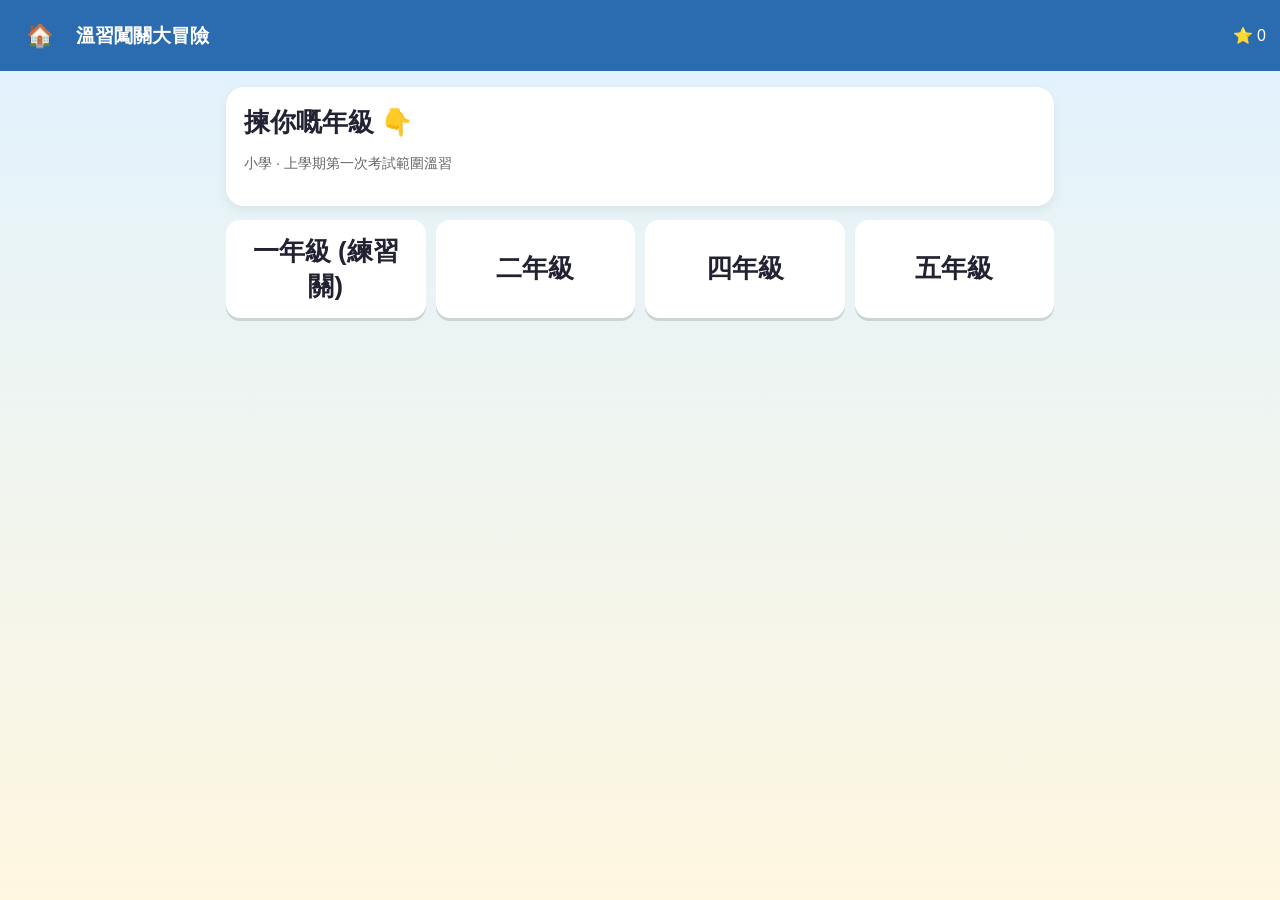
==== game/開始遊戲.html @ 7c2c4663 "初始化：SSOT 文件及遊戲骨架" ====
<!DOCTYPE html>
<html lang="zh-Hant-HK"><head><meta charset="utf-8">
<meta name="viewport" content="width=device-width,initial-scale=1">
<title>溫習闖關大冒險 – 小學</title>
<link rel="stylesheet" href="style.css"></head>
<body><header><button id="homeBtn" class="ghost" title="主頁">🏠</button><h1 id="title">溫習闖關大冒險</h1><span id="stars">⭐ 0</span></header>
<main id="app"></main>
<script src="questions.js"></script><script src="game.js"></script>
</body></html>
---- game/style.css ----
*{box-sizing:border-box}body{margin:0;font-family:"Microsoft JhengHei","PingFang HK","Noto Sans CJK TC","Heiti TC",sans-serif;background:linear-gradient(#e0f2ff,#fff7e0);min-height:100vh;color:#223}
header{display:flex;align-items:center;gap:10px;padding:10px 14px;background:#2b6cb0;color:#fff;position:sticky;top:0}header h1{flex:1;font-size:1.2rem;margin:0}
main{max-width:860px;margin:auto;padding:16px}button{font:inherit;cursor:pointer;border:0;border-radius:14px;padding:14px 18px;font-size:1.15rem;background:#fff;box-shadow:0 3px 0 #0002;margin:6px;color:#223}
button:active{transform:translateY(2px)}.ghost{background:transparent;box-shadow:none;color:#fff;padding:6px;font-size:1.4rem}
.grid{display:grid;grid-template-columns:repeat(auto-fill,minmax(180px,1fr));gap:10px}.grid button{margin:0;min-height:90px}
.big{font-size:1.6rem;font-weight:bold}.card{background:#fff;border-radius:18px;padding:18px;box-shadow:0 4px 12px #0001;margin-bottom:14px}
.lvl{text-align:left}.lvl small{display:block;color:#666;font-size:.9rem}.locked{opacity:.45}.boss{background:#ffe1e1}.review{background:#fff3c4}
.q{font-size:1.35rem;line-height:1.6;margin:8px 0 14px}.opts button{display:block;width:100%;text-align:left;margin:8px 0}
.correct{background:#c6f6d5!important}.wrong{background:#fed7d7!important}.fb{font-size:1.15rem;padding:12px;border-radius:12px;margin-top:10px}
.fb.ok{background:#e6ffed}.fb.no{background:#fff0f0}input{font:inherit;font-size:1.3rem;padding:12px;border-radius:12px;border:2px solid #9ab;width:100%}
.prog{height:12px;background:#ddd;border-radius:8px;overflow:hidden}.prog div{height:100%;background:#48bb78}.primary{background:#2b6cb0;color:#fff}
.tag{display:inline-block;background:#fde68a;border-radius:8px;padding:2px 8px;font-size:.9rem;margin-left:6px}.order-picked{min-height:50px;border:2px dashed #9ab;border-radius:12px;padding:6px;margin:8px 0}
.note{color:#666;font-size:.9rem}
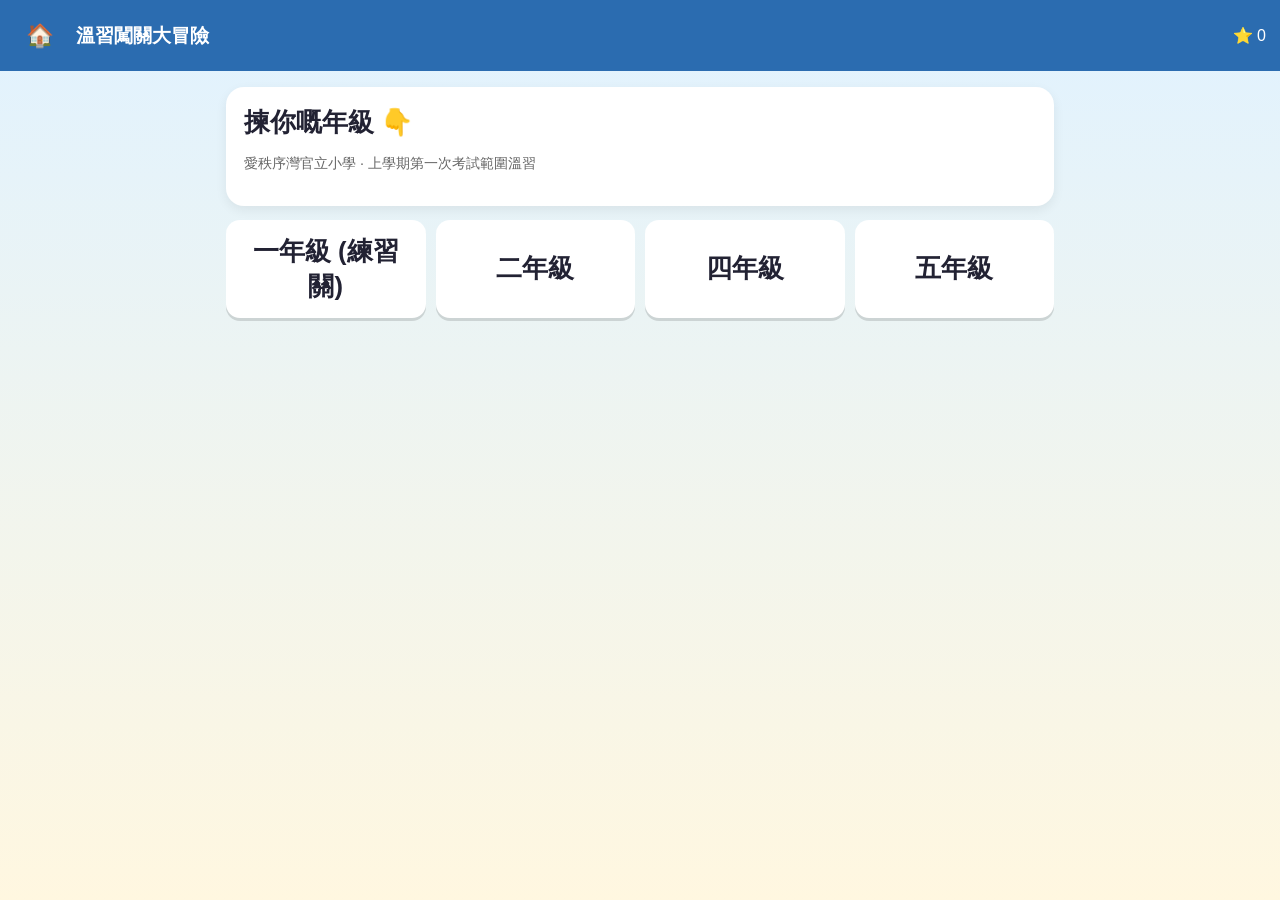
==== commit 161bd519: "初始化：SSOT 文件及遊戲骨架" ====
--- a/game/開始遊戲.html
+++ b/game/開始遊戲.html
@@ -1,7 +1,7 @@
 <!DOCTYPE html>
 <html lang="zh-Hant-HK"><head><meta charset="utf-8">
 <meta name="viewport" content="width=device-width,initial-scale=1">
-<title>溫習闖關大冒險 – 小學</title>
+<title>溫習闖關大冒險 – 愛秩序灣官立小學</title>
 <link rel="stylesheet" href="style.css"></head>
 <body><header><button id="homeBtn" class="ghost" title="主頁">🏠</button><h1 id="title">溫習闖關大冒險</h1><span id="stars">⭐ 0</span></header>
 <main id="app"></main>
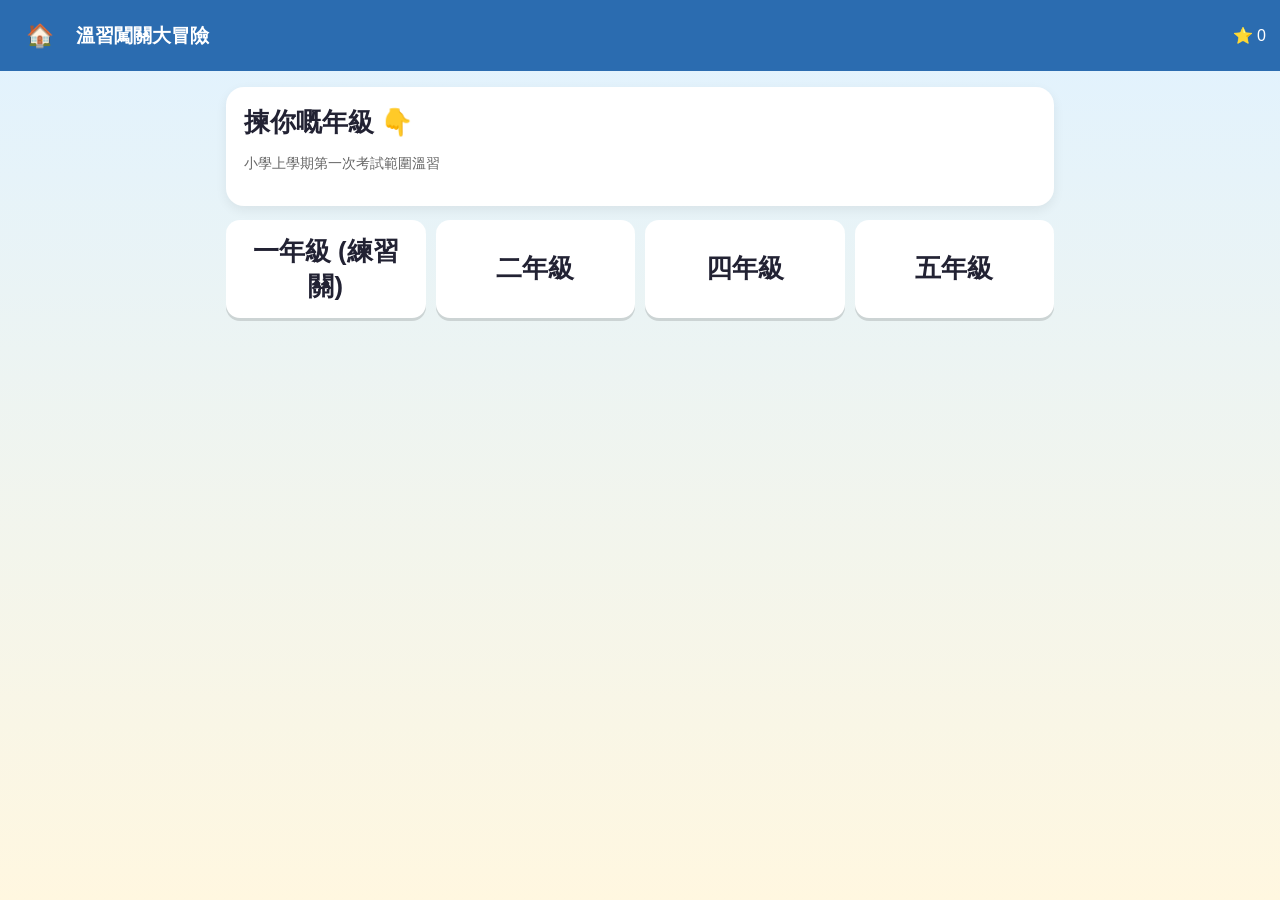
==== commit ad9daec0: "B2-DEV-01：移除公開文字及截圖中嘅校名" ====
--- a/game/開始遊戲.html
+++ b/game/開始遊戲.html
@@ -1,7 +1,7 @@
 <!DOCTYPE html>
 <html lang="zh-Hant-HK"><head><meta charset="utf-8">
 <meta name="viewport" content="width=device-width,initial-scale=1">
-<title>溫習闖關大冒險 – 愛秩序灣官立小學</title>
+<title>溫習闖關大冒險</title>
 <link rel="stylesheet" href="style.css"></head>
 <body><header><button id="homeBtn" class="ghost" title="主頁">🏠</button><h1 id="title">溫習闖關大冒險</h1><span id="stars">⭐ 0</span></header>
 <main id="app"></main>
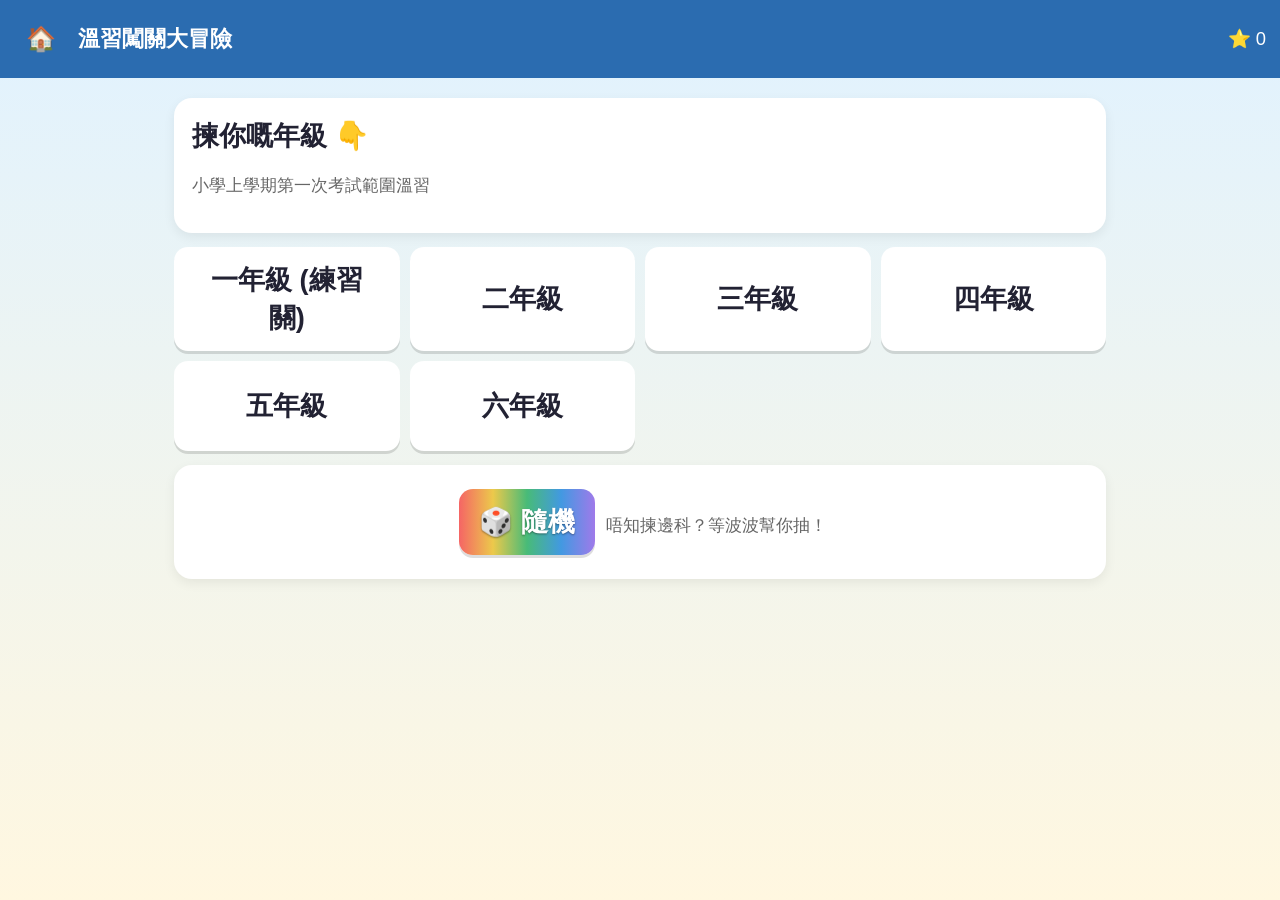
==== commit b0cfb539: "B10-DEV-01：調慢讀題語速與標點清理＋選擇題 A/B/C/D 標籤＋防舊 Cache" ====
--- a/game/開始遊戲.html
+++ b/game/開始遊戲.html
@@ -1,9 +1,11 @@
 <!DOCTYPE html>
 <html lang="zh-Hant-HK"><head><meta charset="utf-8">
 <meta name="viewport" content="width=device-width,initial-scale=1">
+<meta http-equiv="Cache-Control" content="no-cache, no-store, must-revalidate"><meta http-equiv="Pragma" content="no-cache"><meta http-equiv="Expires" content="0">
 <title>溫習闖關大冒險</title>
-<link rel="stylesheet" href="style.css"></head>
+<link rel="icon" href="favicon.svg" type="image/svg+xml"><link rel="icon" href="favicon.ico" sizes="any">
+<link rel="stylesheet" href="style.css?v=ab2fdb07"></head>
 <body><header><button id="homeBtn" class="ghost" title="主頁">🏠</button><h1 id="title">溫習闖關大冒險</h1><span id="stars">⭐ 0</span></header>
 <main id="app"></main>
-<script src="questions.js"></script><script src="game.js"></script>
+<script src="questions.js?v=18edf03b"></script><script src="game.js?v=90c7a3fd"></script>
 </body></html>
--- a/game/style.css
+++ b/game/style.css
@@ -1,7 +1,8 @@
 *{box-sizing:border-box}body{margin:0;font-family:"Microsoft JhengHei","PingFang HK","Noto Sans CJK TC","Heiti TC",sans-serif;background:linear-gradient(#e0f2ff,#fff7e0);min-height:100vh;color:#223}
-header{display:flex;align-items:center;gap:10px;padding:10px 14px;background:#2b6cb0;color:#fff;position:sticky;top:0}header h1{flex:1;font-size:1.2rem;margin:0}
+header{display:flex;align-items:center;gap:10px;padding:10px 14px;background:#2b6cb0;color:#fff;position:sticky;top:0;z-index:10}header h1{flex:1;font-size:1.2rem;margin:0}
 main{max-width:860px;margin:auto;padding:16px}button{font:inherit;cursor:pointer;border:0;border-radius:14px;padding:14px 18px;font-size:1.15rem;background:#fff;box-shadow:0 3px 0 #0002;margin:6px;color:#223}
-button:active{transform:translateY(2px)}.ghost{background:transparent;box-shadow:none;color:#fff;padding:6px;font-size:1.4rem}
+button,select,input,a{touch-action:manipulation;-webkit-tap-highlight-color:transparent}
+@media (hover:hover) and (pointer:fine){button:active{transform:translateY(2px)}}.ghost{background:transparent;box-shadow:none;color:#fff;padding:6px;font-size:1.4rem}
 .grid{display:grid;grid-template-columns:repeat(auto-fill,minmax(180px,1fr));gap:10px}.grid button{margin:0;min-height:90px}
 .big{font-size:1.6rem;font-weight:bold}.card{background:#fff;border-radius:18px;padding:18px;box-shadow:0 4px 12px #0001;margin-bottom:14px}
 .lvl{text-align:left}.lvl small{display:block;color:#666;font-size:.9rem}.locked{opacity:.45}.boss{background:#ffe1e1}.review{background:#fff3c4}
@@ -11,3 +12,88 @@
 .prog{height:12px;background:#ddd;border-radius:8px;overflow:hidden}.prog div{height:100%;background:#48bb78}.primary{background:#2b6cb0;color:#fff}
 .tag{display:inline-block;background:#fde68a;border-radius:8px;padding:2px 8px;font-size:.9rem;margin-left:6px}.order-picked{min-height:50px;border:2px dashed #9ab;border-radius:12px;padding:6px;margin:8px 0}
 .note{color:#666;font-size:.9rem}
+
+.eq{font-weight:bold;margin-top:8px}.working{font-family:ui-monospace,Menlo,Consolas,'Courier New',monospace;background:#f7fafc;border:1px solid #cbd5e0;border-radius:10px;padding:10px;white-space:pre;overflow-x:auto;font-size:1rem;line-height:1.4;margin:6px 0 0}
+/* 卡通角色波波＋動畫 */
+.mascot,.mascot-wrap,.mascot svg,.rand-reel{pointer-events:none}.mascot{width:72px;height:72px;float:left;margin:0 10px 4px 0}.fb{overflow:hidden}
+.card>.mascot-wrap,.card>.mascot{float:none;margin:0 auto 6px}.mascot-wrap{position:relative;width:120px;height:120px;margin:0 auto}.mascot-wrap .mascot{width:120px;height:120px;float:none;margin:0}
+
+.fb.no{animation:bb-shake .4s ease}.correct{animation:bb-pop .3s ease}
+.confetti{position:absolute;inset:-20px -60px auto;height:160px;pointer-events:none;overflow:visible}.confetti i{position:absolute;top:0;width:8px;height:12px;border-radius:2px;opacity:0;animation:bb-fall 1.6s ease-in 2 both}
+@keyframes bb-bounce{0%{transform:scale(.6)}60%{transform:scale(1.15)}100%{transform:scale(1)}}
+@keyframes bb-shake{0%,100%{transform:translateX(0)}25%{transform:translateX(-6px)}75%{transform:translateX(6px)}}
+@keyframes bb-jump{0%,100%{transform:translateY(0)}50%{transform:translateY(-14px)}}
+@keyframes bb-pop{0%{transform:scale(1)}50%{transform:scale(1.04)}100%{transform:scale(1)}}
+@keyframes bb-fall{0%{opacity:1;transform:translateY(0) rotate(0)}100%{opacity:0;transform:translateY(150px) rotate(360deg)}}
+@media (max-width:480px){.mascot{width:56px;height:56px}.q{font-size:1.2rem}button{padding:12px 14px}}
+@media (prefers-reduced-motion:reduce){*,*::before,*::after{animation:none!important;transition:none!important}.confetti{display:none}}
+
+/* B3：科目 × 年級主題動畫（動作名由 game.js THEME 表決定；--amp 由年級決定；全部有限次數） */
+.gold{color:#f6c344;text-shadow:0 1px 0 #b7791f,0 0 6px #fde68a}.dim{color:#cbd5e0}
+@keyframes chi-ok{0%{transform:rotate(0)}30%{transform:rotate(calc(-12deg*var(--amp)))}70%{transform:rotate(calc(10deg*var(--amp)))}100%{transform:rotate(0)}}
+@keyframes chi-wrong{0%,100%{transform:translateY(0)}50%{transform:translateY(calc(6px*var(--amp))) scaleY(.92)}}
+@keyframes chi-clear{0%,100%{transform:translateY(0) rotate(0)}50%{transform:translateY(calc(-12px*var(--amp))) rotate(calc(8deg*var(--amp)))}}
+@keyframes chi-boss{0%{transform:scale(1)}40%{transform:scale(calc(1 + .18*var(--amp))) translateY(-8px)}60%{transform:scale(.95) translateY(4px)}100%{transform:scale(1)}}
+@keyframes eng-ok{0%{transform:scale(.7)}60%{transform:scale(calc(1 + .15*var(--amp)))}100%{transform:scale(1)}}
+@keyframes eng-wrong{0%,100%{transform:rotate(0)}25%{transform:rotate(calc(-8deg*var(--amp)))}75%{transform:rotate(calc(8deg*var(--amp)))}}
+@keyframes eng-clear{0%,100%{transform:translateX(0)}25%{transform:translateX(calc(-10px*var(--amp))) translateY(-8px)}75%{transform:translateX(calc(10px*var(--amp))) translateY(-8px)}}
+@keyframes eng-boss{0%,100%{transform:rotateY(0)}50%{transform:rotateY(180deg) translateY(calc(-10px*var(--amp)))}}
+@keyframes math-ok{0%{transform:rotate(0) scale(.8)}100%{transform:rotate(calc(360deg)) scale(1)}}
+@keyframes math-wrong{0%,100%{transform:translateX(0)}20%,60%{transform:translateX(calc(-6px*var(--amp)))}40%,80%{transform:translateX(calc(6px*var(--amp)))}}
+@keyframes math-clear{0%,100%{transform:translateY(0) scale(1)}30%{transform:translateY(calc(-16px*var(--amp))) scale(1.05,.95)}60%{transform:translateY(0) scale(.95,1.05)}}
+@keyframes math-boss{0%{transform:rotate(0)}50%{transform:rotate(calc(180deg)) scale(calc(1 + .15*var(--amp)))}100%{transform:rotate(360deg)}}
+@keyframes hum-ok{0%,100%{transform:translateX(0)}50%{transform:translateX(calc(8px*var(--amp))) rotate(5deg)}}
+@keyframes hum-wrong{0%,100%{transform:rotate(0)}50%{transform:rotate(calc(-6deg*var(--amp))) translateY(4px)}}
+@keyframes hum-clear{0%,100%{transform:translate(0,0)}25%{transform:translate(calc(12px*var(--amp)),-10px)}50%{transform:translate(0,-16px)}75%{transform:translate(calc(-12px*var(--amp)),-10px)}}
+@keyframes hum-boss{0%,100%{transform:scale(1) rotate(0)}50%{transform:scale(calc(1 + .2*var(--amp))) rotate(calc(-10deg*var(--amp)))}}
+@keyframes sci-ok{0%{transform:translateY(0)}50%{transform:translateY(calc(-10px*var(--amp))) scale(1.05)}100%{transform:translateY(0)}}
+@keyframes sci-wrong{0%,100%{transform:scale(1)}50%{transform:scale(calc(1 - .08*var(--amp)))}}
+@keyframes sci-clear{0%,100%{transform:translateY(0)}50%{transform:translateY(calc(-14px*var(--amp))) rotate(calc(-6deg*var(--amp)))}}
+@keyframes sci-boss{0%{transform:scale(1);filter:none}50%{transform:scale(calc(1 + .2*var(--amp)));filter:hue-rotate(90deg)}100%{transform:scale(1);filter:none}}
+/* 隨機抽關（B5-DEV-01） */
+.rand-card{text-align:center;margin-top:14px}.rand-btn{background:linear-gradient(90deg,#f56565,#ecc94b,#48bb78,#4299e1,#9f7aea);color:#fff;text-shadow:0 1px 2px #0006}
+.rand-panel{margin-top:10px}.rand-reel{margin:8px auto;max-width:360px;min-height:64px;display:flex;align-items:center;justify-content:center;border-radius:16px;background:#2b6cb0;color:#fff;font-size:1.3rem;font-weight:bold;padding:10px;border:4px dashed #fff;box-shadow:0 0 0 4px #ecc94b}
+.rand-reel.spin{animation:rand-wob .25s linear infinite}.rand-reel.done{animation:bb-pop .4s ease 2}
+@keyframes rand-wob{0%,100%{transform:rotate(-2deg)}50%{transform:rotate(2deg)}}
+.rand-modes{display:flex;flex-wrap:wrap;justify-content:center;align-items:center}.rand-fixed{display:inline-flex;flex-wrap:wrap;align-items:center;justify-content:center}
+.rand-panel select{font:inherit;font-size:1.1rem;padding:10px;border-radius:12px;border:2px solid #9ab;margin:6px}.rand-result{font-size:1.15rem;font-weight:bold;min-height:1.5em}
+button:disabled{opacity:.6;cursor:default}button:focus-visible,select:focus-visible{outline:3px solid #ecc94b;outline-offset:2px}
+@media (prefers-reduced-motion:reduce){.rand-reel.spin,.rand-reel.done{animation:none}}
+.passage{font-size:1.05rem;line-height:1.75;white-space:pre-line;background:#fffbea;border:2px solid #f3d37a;border-radius:12px;padding:10px 14px;margin:8px 0 4px;max-height:42vh;overflow-y:auto;-webkit-overflow-scrolling:touch;overflow-wrap:anywhere;color:#333}
+@media (max-width:480px){.passage{font-size:1rem;padding:8px 12px;max-height:38vh}}
+/* B9-DEV-01：大字體、清晰（低年級）＋ iPad */
+html{-webkit-text-size-adjust:100%;text-size-adjust:100%}
+body{font-size:20px;line-height:1.5;-webkit-font-smoothing:antialiased}
+header h1{font-size:1.35rem;overflow-wrap:anywhere}#stars{font-size:1.15rem;white-space:nowrap}
+main{max-width:980px}
+button{font-size:1.25rem;line-height:1.4;padding:14px 20px;min-height:52px;overflow-wrap:anywhere;max-width:100%}
+.ghost{font-size:1.5rem;min-height:44px}
+.big{font-size:1.7rem}
+.lvl small{font-size:1.05rem;line-height:1.4}
+.grid{grid-template-columns:repeat(auto-fill,minmax(210px,1fr))}
+.q{font-size:1.45rem;line-height:1.7;overflow-wrap:anywhere;font-weight:600}
+.opts button{font-size:1.35rem;padding:16px 20px;min-height:60px}
+.order-picked{min-height:64px;font-size:1.35rem;display:flex;flex-wrap:wrap;align-items:center;gap:4px}
+.card button{white-space:normal}
+input{font-size:1.45rem;padding:14px}
+.fb{font-size:1.3rem;line-height:1.6;overflow-wrap:anywhere}
+.note,.tag{font-size:1.05rem}
+.passage{font-size:1.25rem;line-height:1.85;max-height:55vh;padding:12px 16px}
+.working{font-size:1.1rem}
+.rand-panel select{font-size:1.2rem}.rand-reel{font-size:1.4rem}.rand-result{font-size:1.25rem}
+/* 小一、小二再大啲 */
+body[data-grade="P1"] .q,body[data-grade="P2"] .q{font-size:1.65rem;line-height:1.75}
+body[data-grade="P1"] .opts button,body[data-grade="P2"] .opts button{font-size:1.5rem;min-height:66px}
+body[data-grade="P1"] .passage,body[data-grade="P2"] .passage{font-size:1.4rem;line-height:1.9}
+body[data-grade="P1"] .card button,body[data-grade="P2"] .card button{font-size:1.4rem}
+body[data-grade="P1"] .order-picked,body[data-grade="P2"] .order-picked{font-size:1.5rem}
+/* iPad 直屏/橫屏 */
+@media (min-width:700px){main{padding:20px 24px}.q{font-size:1.55rem}.passage{font-size:1.3rem}}
+@media (min-width:700px) and (orientation:landscape){.passage{max-height:45vh}}
+/* 手機：短文框唔再困喺細框，跟頁面捲 */
+@media (max-width:480px){body{font-size:18px}.q{font-size:1.3rem}button{font-size:1.15rem;padding:12px 14px}.opts button{font-size:1.2rem}.passage{font-size:1.15rem;max-height:none;overflow:visible}.grid{grid-template-columns:repeat(auto-fill,minmax(150px,1fr))}body[data-grade="P1"] .q,body[data-grade="P2"] .q{font-size:1.45rem}body[data-grade="P1"] .opts button,body[data-grade="P2"] .opts button{font-size:1.3rem}body[data-grade="P1"] .passage,body[data-grade="P2"] .passage{font-size:1.25rem}}
+/* B10-DEV-01：選擇題 A. B. C. D. 標籤 */
+.opts button.mc-opt{display:flex;align-items:baseline;gap:10px;text-align:left}
+.opt-lbl{display:inline-block;min-width:1.7em;font-weight:800;color:#2b6cb0;flex-shrink:0}
+.opt-txt{flex:1;min-width:0;overflow-wrap:anywhere}
+.correct .opt-lbl{color:#22543d}.wrong .opt-lbl{color:#742a2a}
